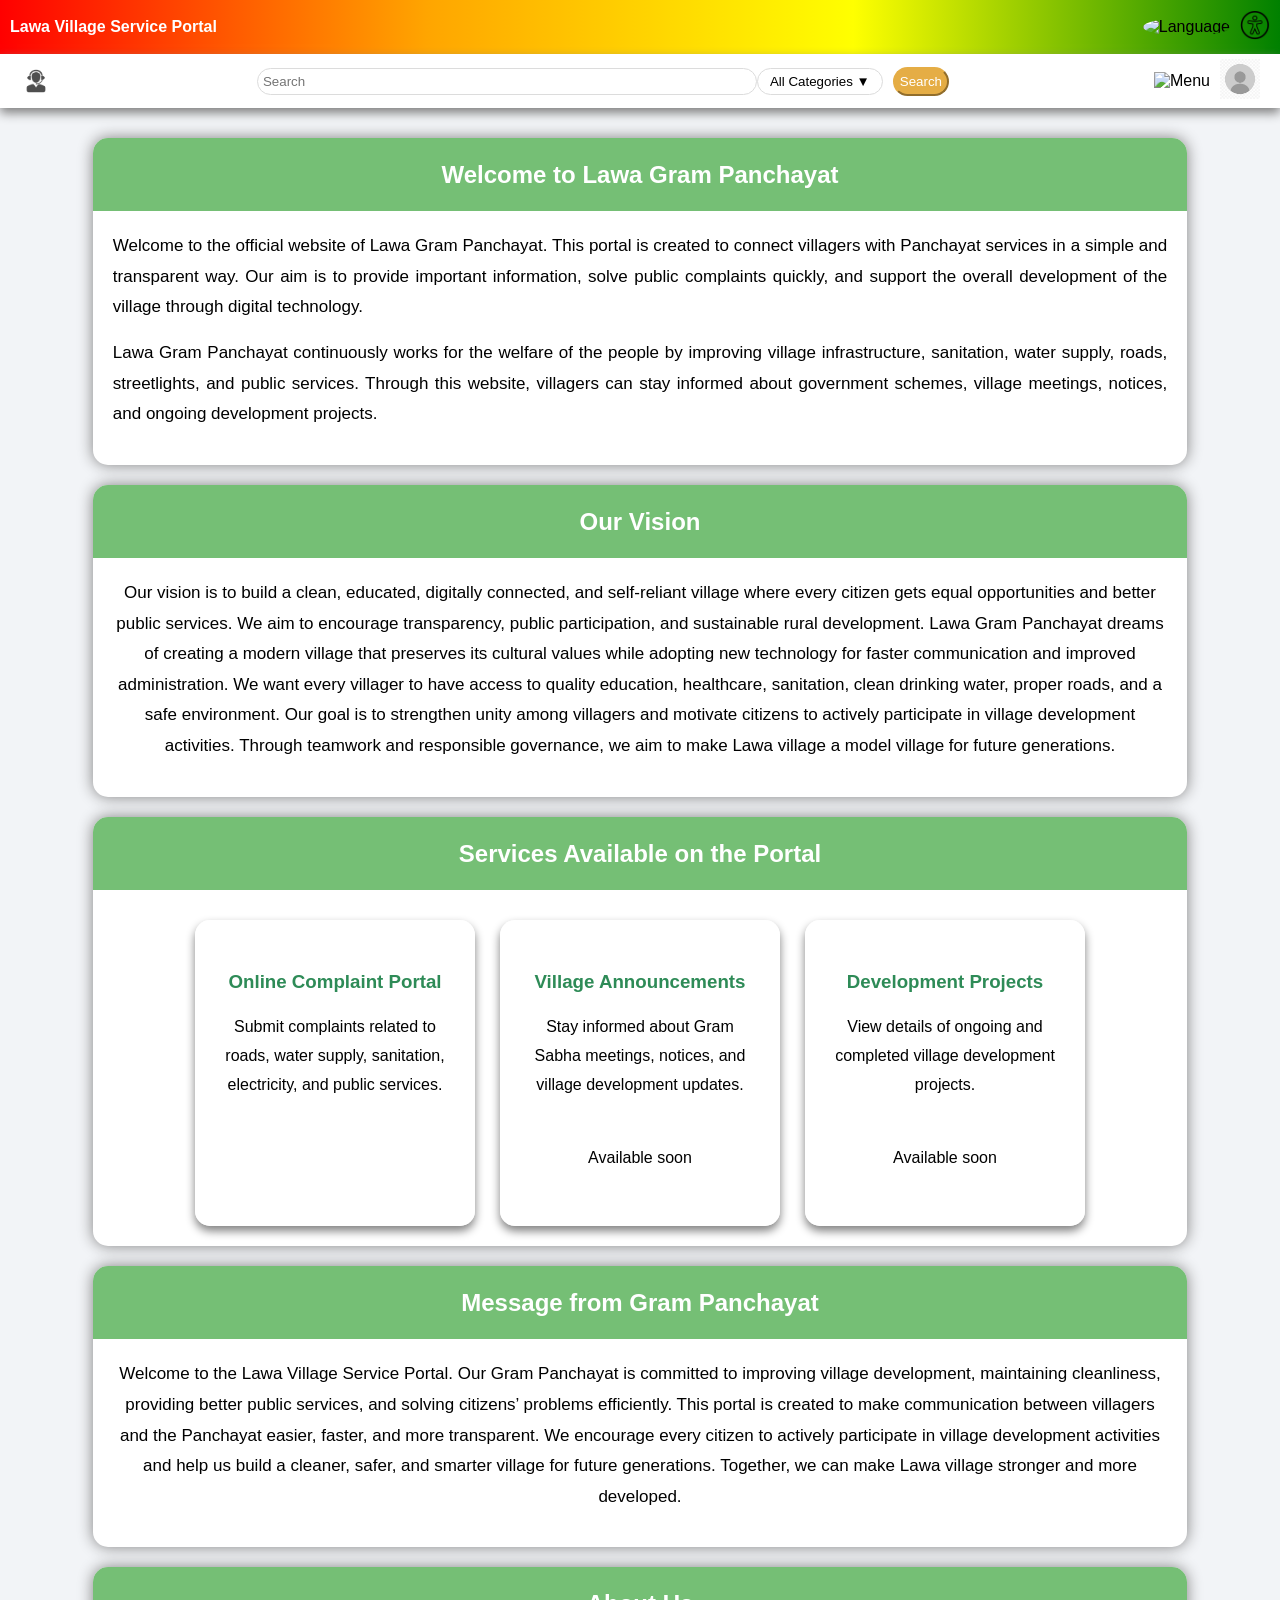
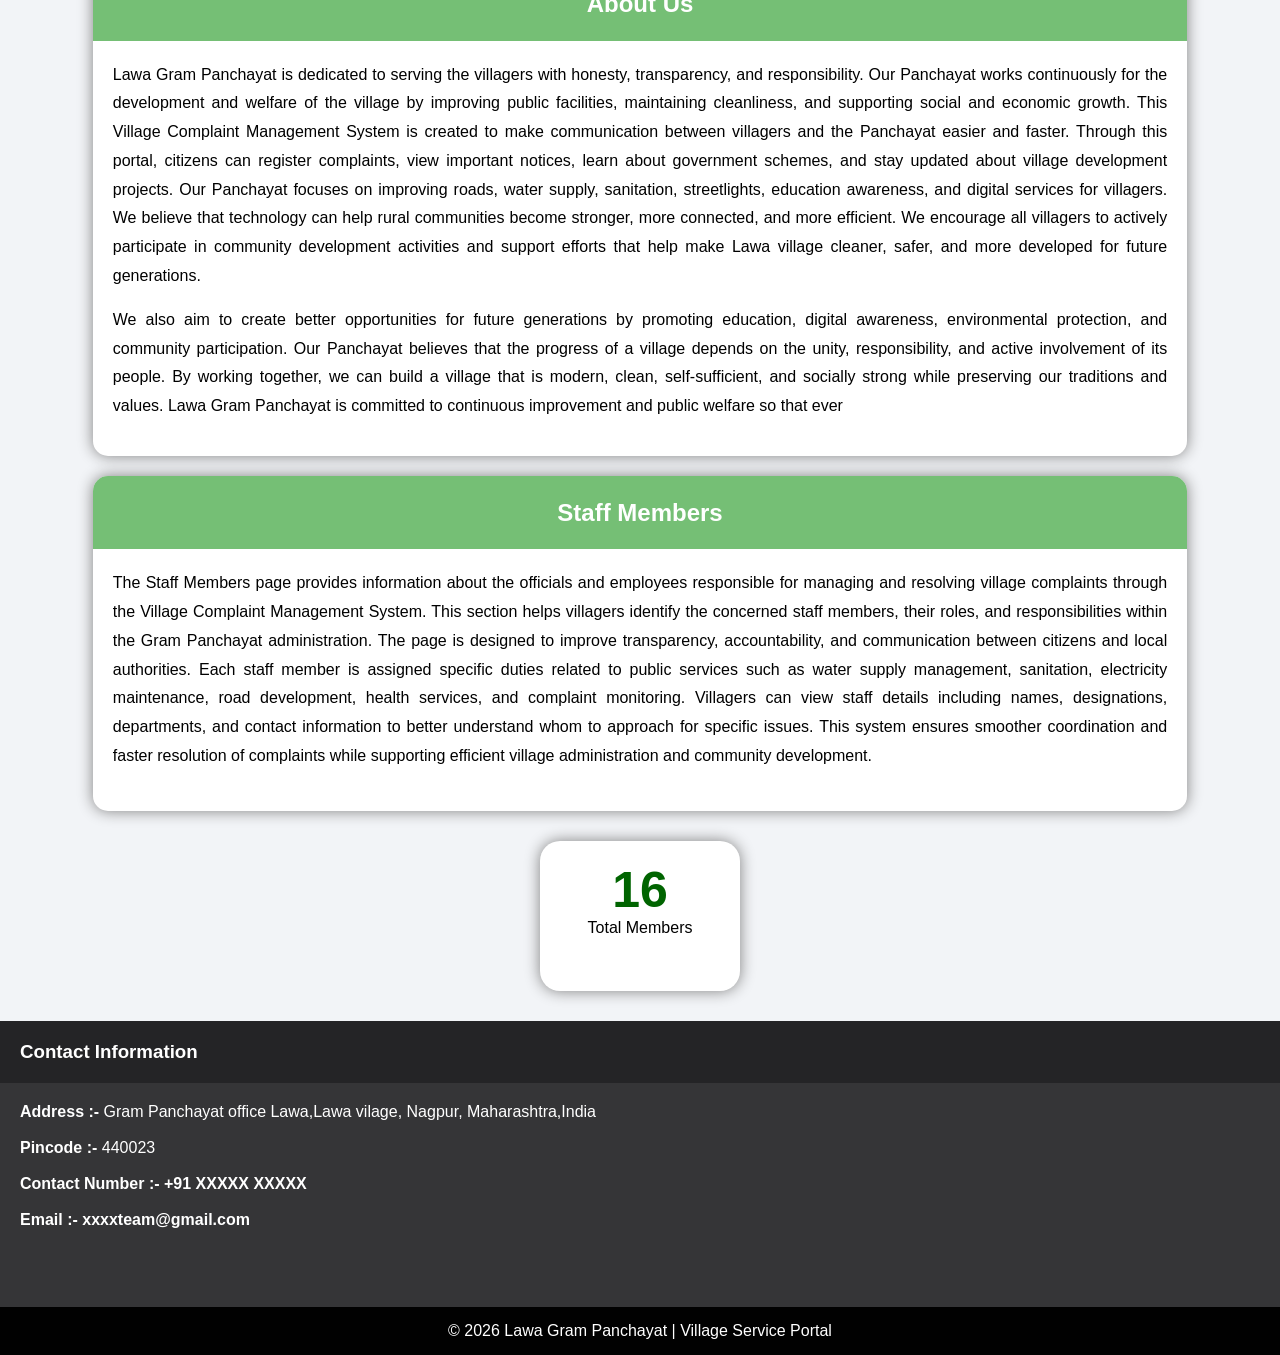
==== index.html @ 6d42cd40 "Add files via upload" ====
<!DOCTYPE html>
<html lang="en">
<head>
    <meta charset="UTF-8">
    <meta name="viewport" content="width=device-width, initial-scale=1.0">
    <title>Homepage</title>
   <link rel="stylesheet" href="style.css">
</head>

<body>
<!-- Header -->
<div class="headline">
    <h4>Lawa Village Service Portal</h4>

    <div class="tools-container">

       <!-- Google Translator -->
     <div id="google_translate_element" style="display:none;"></div>

    <div class="language-menu">

    <img src="translate-icon.png"
         class="language-icon"
         width="32"
         height="32"
         alt="Language"
         draggable="false"
         onclick="toggleLanguage()">

    <div id="languageContent" class="dropdown-language">

        <a href="#" onclick="translateLanguage('en')">English</a>
        <a href="#" onclick="translateLanguage('hi')">Hindi</a>
        <a href="#" onclick="translateLanguage('mr')">Marathi</a>

    </div>

</div>

       <div class="accessibility-menu">

        <img src="accessibility-icon.png"
         height ="30px" 
         width ="30px" 
         alt="Accessibility" 
         class ="accessibility-icon"
         draggable="false"
         onclick="toggleAccessibility()">

    <div id="accessibilityPanel" class="accessibility-panel">
        <h3>Accessibility Tools</h3>

        <div class="tool-grid">
            <button
            onclick="toggleContrast()">High Contrast</button>
            <button 
            onclick="toggleDarkMode()">Dark Mode</button>

            <button
            onclick="increaseText()">Increase Text</button>
            <button
            onclick="decreaseText()">Decrease Text</button>
            <button
            onclick="toggleSpacing()">Text Spacing</button>
            <button
            onclick="resetAccessibility()">Reset</button>
        </div>
    </div>

</div>

    </div>
</div>
    <!-- Navigation -->
    <ul class='Mylinks'>
    <li><a href="index.html"><img src="support-icon.jpg" 
         class ="symbol"
         width ="30px"
         height ="30px"
         draggable ="false">
        </a></li>

    <li class ="search-item">
    <input type ="text" id ="searchBox" placeholder ="Search" class ="search-text"
    onkeydown="if(event.key==='Enter') searchPage()">

    <div id="popupMessage" class="popup-message"></div>

    <div class="category-dropdown">

    <button class="category-btn">All Categories ▼</button>

    <div class="category-content">
        <a href="complaint.html">Complaint Portal</a>
        <a href="Project.html">Projects</a>
        <a href="Announcement.html">Anouncement</a>
    </div>
</div>

    <button class ="search-btn"
    onclick="searchPage()">Search</button></li>
    
    <li class ="menu">
    <img src="menu-icon.jpg" 
    width="40px" 
    height ="40px"
    alt="Menu" 
    class="menu-icon"
    draggable="false"
    onclick="toggleMenu()">
    <div id="menuContent" class="dropdown-menu">
        
        <a href="#about_us">About Us</a>
        <a href="#Staff_mem">Staff Members</a>
        <a href="dashboard.html">Dashboard</a>
        
  </li>

   <li class ="user_id">
    <img src="user-icon.jpg"
     width="50px" 
     height ="50px" 
     alt="Menu" 
     class="user-icon" 
     draggable="false"
     onclick="toggleUser()">
    <div id="userContent" class="dropdown-user">
        
       <a href="index.html">Home</a>
       <a href="admin_login.html">Admin login</a>

  </li>

</ul>

</div>


<!-- Home Content -->

<!-- Home Content -->
<section class='home-content'>
<div class ="fbox">
    <h1>Welcome to Lawa Gram Panchayat</h1>

    <p>
        Welcome to the official website of Lawa Gram Panchayat.
        This portal is created to connect villagers with Panchayat services in a simple and transparent way.
        Our aim is to provide important information, solve public complaints quickly,
        and support the overall development of the village through digital technology.
    </p>

    <p>
        Lawa Gram Panchayat continuously works for the welfare of the people by improving village infrastructure,
        sanitation, water supply, roads, streetlights, and public services.
        Through this website, villagers can stay informed about government schemes,
        village meetings, notices, and ongoing development projects.
    </p>
</div>
<div class ='sbox'>
    <h2>Our Vision</h2>

<p>
    Our vision is to build a clean, educated, digitally connected,
    and self-reliant village where every citizen gets equal opportunities and better public services.
    We aim to encourage transparency, public participation, and sustainable rural development.

    Lawa Gram Panchayat dreams of creating a modern village that preserves its cultural values
    while adopting new technology for faster communication and improved administration.
    We want every villager to have access to quality education, healthcare, sanitation,
    clean drinking water, proper roads, and a safe environment.

    Our goal is to strengthen unity among villagers and motivate citizens to actively participate
    in village development activities. Through teamwork and responsible governance,
    we aim to make Lawa village a model village for future generations.
</p>
</div>

    <!-- Services Section -->
     <div id = "services" class="service-sec">
    <h2>Services Available on the Portal</h2>

    <div class="services-container">

        <a href="complaint.html" class ="service-link">
            <div class="service-box">
            <h3>Online Complaint Portal</h3>

            <p>
                Submit complaints related to roads, water supply,
                sanitation, electricity, and public services.
            </p><br><br><br>
        </div></a>

        <div class="service-box">
            <h3>Village Announcements</h3>

            <p>
                Stay informed about Gram Sabha meetings,
                notices, and village development updates.<br><br>
            </p>
            <footer>Available soon</footer>
        </div>

        <div class="service-box">
            <h3>Development Projects</h3>

            <p>
                View details of ongoing and completed
                village development projects.
            </p><br>
            <footer>Available soon</footer>
        </div>

    </div>
</div>


<div class = 'tbox' >
    <h2>Message from Gram Panchayat</h2>

    <p>Welcome to the Lawa Village Service Portal. 
Our Gram Panchayat is committed to improving village development,
maintaining cleanliness, providing better public services,
and solving citizens’ problems efficiently.

This portal is created to make communication between villagers
and the Panchayat easier, faster, and more transparent.
We encourage every citizen to actively participate in village
development activities and help us build a cleaner,
safer, and smarter village for future generations.

Together, we can make Lawa village stronger and more developed.
    </p></div>

<div class ='Info-content' id="about_us">
 <h2>About Us</h2>
  <p>
    Lawa Gram Panchayat is dedicated to serving the villagers with honesty,
    transparency, and responsibility. Our Panchayat works continuously for the
    development and welfare of the village by improving public facilities,
    maintaining cleanliness, and supporting social and economic growth.

    This Village Complaint Management System is created to make communication
    between villagers and the Panchayat easier and faster. Through this portal,
    citizens can register complaints, view important notices, learn about government
    schemes, and stay updated about village development projects.

    Our Panchayat focuses on improving roads, water supply, sanitation,
    streetlights, education awareness, and digital services for villagers.
    We believe that technology can help rural communities become stronger,
    more connected, and more efficient.

    We encourage all villagers to actively participate in community development
    activities and support efforts that help make Lawa village cleaner,
    safer, and more developed for future generations.
</p>
<p>
    We also aim to create better opportunities for future generations by promoting
    education, digital awareness, environmental protection, and community participation.
    Our Panchayat believes that the progress of a village depends on the unity,
    responsibility, and active involvement of its people.

    By working together, we can build a village that is modern, clean,
    self-sufficient, and socially strong while preserving our traditions and values.
    Lawa Gram Panchayat is committed to continuous improvement and public welfare
    so that ever
</p></div>

<div id ="Staff_mem"class = "staff_member">
        <h1>Staff Members</h1>
        <p>The Staff Members page provides information about the officials and employees responsible for managing and resolving village complaints through the Village Complaint Management System. This section helps villagers identify the concerned staff members, their roles, and responsibilities within the Gram Panchayat administration. The page is designed to improve transparency, accountability, and communication between citizens and local authorities.

Each staff member is assigned specific duties related to public services such as water supply management, sanitation, electricity maintenance, road development, health services, and complaint monitoring. Villagers can view staff details including names, designations, departments, and contact information to better understand whom to approach for specific issues. This system ensures smoother coordination and faster resolution of complaints while supporting efficient village administration and community development.</p>
    </div>

</section>
<div class = mb3>
<div class="counter-box">
    <h1 id="member">0</h1>
    <p>Total Members</p>
</div>
</div>

<div class ='contact_info'>

<div id ="ContactUS" class ="contact_head"><h3>Contact Information</h3></div>

<p >
    <b>Address :-</b> Gram Panchayat office Lawa,Lawa vilage, Nagpur, Maharashtra,India
    <br><br>
    <b>Pincode :-</b> 440023<br><br>
    
     <b>Contact Number :- +91 XXXXX XXXXX</b><br><br>

    <b>Email :- xxxxteam@gmail.com</b><br><br>
</p>

<footer class = "foot">
    © 2026 Lawa Gram Panchayat | Village Service Portal
</footer>

<script src="script.js"></script>

<script>
function toggleLanguage(){

    document.getElementById("languageContent")
            .classList.toggle("show-language");
}

document.addEventListener("click",function(e){

    let language=document.querySelector(".language-menu");

    if(language && !language.contains(e.target)){

        document.getElementById("languageContent")
                .classList.remove("show-language");
    }

});

function translateLanguage(lang) {

    let combo = document.querySelector(".goog-te-combo");

    if (!combo) {
        alert("Google Translator is not loaded yet.");
        return;
    }

    combo.value = lang;
    combo.dispatchEvent(new Event("change"));
}
</script>

<script>
function googleTranslateElementInit() {
    new google.translate.TranslateElement(
        {
            pageLanguage: 'en',
            includedLanguages: 'en,hi,mr'
        },
        'google_translate_element'
    );
}
</script>

<script src="https://translate.google.com/translate_a/element.js?cb=googleTranslateElementInit"></script>

</body>
</html>
---- style.css ----
*{
    margin:0;
    padding:0;
    box-sizing:border-box;
}

/* Background Image for Whole Page */
body{
    font-family: Arial, sans-serif;
    position: relative;
    min-height:100vh;
    background:#f2f4f7 ;
    margin:0;
}

/* Main Heading */
 .headline{
    display:flex;
    justify-content:space-between;
    align-items:center;
    background:linear-gradient(
        to right,
        red,
        orange,
        yellow,
        green
    );
    padding:10px;
}
.headline h4{
    color:white;
    margin:0;
}

/* Navigation Bar */
.Mylinks{
    list-style:none;
    margin:0;
    padding:0 15px;
    background:#fff;
    display:flex;
    align-items:center;
    box-shadow:0px 5px 10px gray;
}

.Mylinks li a{
    display:flex;
    align-items:center;
    color:grey;
    padding:10px 6px;
    text-decoration:none;
    font-weight:lighter;
}

.search-item{
    flex:1;
    display:flex;
    justify-content: center;
    align-items:center;
    padding:0;
}

.search-text{
    padding:5px;
    width:500px;
    border: 1px solid #dcdcdc;
    border-radius:15px;
}

.center-category{
    margin-left: auto;
}

.category-dropdown{
    position:relative;
    display:inline-block;
}

.category-btn{
    padding:5px 12px;
    border:1px solid #dcdcdc;
    border-radius:15px;
    background:white;
    cursor:pointer;
}

.category-content{
    display:none;
    position:absolute;
    background:white;
    min-width:180px;
    box-shadow:0 0 10px gray;
    border-radius:10px;
    z-index:1000;
}

.category-content a{
    display:inline-block;
    padding:10px;
    text-decoration:none;
    color:black;
}

.category-content a:hover{
    background:#f0f0f0;
}

.category-dropdown:hover .category-content{
    display:block;
}

.search-btn {
    margin-left:10px;
    position:relative;
    z-index:2;
    background-color:#e5ad45;
    color:white;
    border-radius:15px;
    padding:5px; 
    border-color:#e5ad45 ;
    gap:1.5px;  
}

.search-btn:hover{
    background-color: #e1bc60;
}

.menu{
    margin-left:auto;
    position: relative;
    cursor:pointer;
}

.menu-icon{
    padding:5px;
}

.dropdown-menu{
    display:none;
    position:absolute;
    top:40px;
    right:0;
    background:white;
    min-width:180px;
    box-shadow:0 0 10px gray;
    border-radius:10px;
    z-index:1000;
}

.dropdown-menu a{
    display:block;
    padding:12px;
    text-decoration:none;
    color:black;
}

.dropdown-menu a:hover{
    background:#a29c9c;
}

.show{
    display:block;
}


.complaint:hover{
    background-color:rgb(215, 215, 215);
    border-radius: 15px;
}
/* Home Content */
.home-content{
    width:90%;
    margin:30px auto;
    line-height:1.8;
}

.home-content h1{
    color:#2e8b57;
    margin-bottom:20px;
    text-align:center;
}

.home-content h2{
    color:#006400;
    margin-top:30px;
    margin-bottom:15px;
    text-align:center;
}

.home-content h3{
    color:#006400;
    margin-top:20px;
    text-align:center;
}

.home-content p{
    margin-bottom:15px;
    font-size:17px;
    text-align:justify;
}

.mission-box{
    width:70%;
    margin:20px auto;
    background-color:rgba(255,255,255,0.85);
    padding:25px;
    border-radius:15px;
    box-shadow:0 0 10px gray;
}

.fbox,
.sbox,
.tbox,
.service-sec ,
.Info-content,
.staff_member,
.admin-service-sec,
.admin-Info-content{
    width: 95%;
    max-width: 1400px;
    margin: 20px auto;
    padding: 20px;
    background: white;
    border-radius: 15px;
    box-shadow: 0 0 15px grey;
    justify-content: center;
}

.fbox h1,
.sbox h2,
.tbox h2,
.Info-content h2,
.staff_member h1,
.service-sec h2,
.admin-service-sec h2,
.admin-Info-content h2
{
    margin: -20px -20px 20px -20px;
    padding: 15px;
    background: #75bf75;
    color: white;
    text-align: center;
    border-radius: 15px 15px 0 0;
}

.sbox p{
    justify-content:center;
    text-align: center;

}

.tbox p{
    justify-content:center;
    text-align: center;

}

/* Service Boxes */
.services-container{
    display:flex;
    justify-content:center;
    flex-wrap:wrap;
    gap:25px;
    margin-top:30px;
}

/* Individual Box */
.service-box{
    width:280px;
    background:rgba(255,255,255,0.85);
    border-radius:15px;
    padding:25px;
    transition:0.3s;
    text-align:center;
    box-shadow: 0px 5px 10px gray;
    cursor: pointer;
}
.service-link{
    text-decoration: none;
    color: black;
    cursor: pointer;
}

.service-link .service-box:hover{
    transform: scale(1.03);
    background-color: #dff5e1;
}

.service-box h3{
    margin-bottom:15px;
    color:#2e8b57;
}

.service-box p{
    text-align:center;
    font-size:16px;
}

.Info-content p{
    line-height:1.8;
    margin-top:15px;
    text-align:justify;
    font-size:inherit;
}

.staff_member p{
    font-size:inherit;
    line-height:1.8;
    text-align:justify;
    margin-top:15px;
    margin:20px auto;
}


.contact_info{
    background-color:#353537;
}
.contact_head {
    background-color:#242426;
    color:white;
    padding:20px;
    margin:0px;
}
.contact_info p{
    color:white;
    padding:20px;


}
/* Footer */
.foot{
    background:#010101;
    color:white;
    text-align:center;
    padding:15px;
    margin-top:40px;
}
.counter-box{
    text-align:center;
    padding:20px;
}

.counter-box h1{
    font-size:50px;
    color:#006400;
    }

.mb3{
    width:200px;
    height:150px;
    margin:30px auto;
    padding:0px;
    box-shadow:0 0 15px grey;
    border-radius:20px;
    background-color:white;
    text-align:center;
}

.not_here{
    text-align:center;
    color: #c1c1c1;
    font-size: 20px;
padding:40px;
}

.language-menu{
    display:flex;
    align-items:center;
    gap:5px;
    white-space:nowrap;
}

#google_translate_element {
    display:inline-block;
}
.language-menu:hover{
    background-color: #75bf75;
    border-radius: 15px;
    border-color: white;
}

.popup-message{
    display:none;
    position:absolute;
    margin-top:8px;
    background:#fff;
    color:black;
    padding:8px 12px;
    border:1px solid #ccc;
    border-radius:6px;
    margin-top:20px;
    box-shadow:0 2px 5px rgba(0,0,0,0.2);
}

.popup-message::before{
    content:"";
    position:absolute;
    top:-8px;
    left:20px;
    border-left:8px solid transparent;
    border-right:8px solid transparent;
    border-bottom:8px solid #ccc;
}

.popup-message::after{
    content:"";
    position:absolute;
    top:-7px;
    left:20px;
    border-left:8px solid transparent;
    border-right:8px solid transparent;
    border-bottom:8px solid white;
}

.accessibility-menu{
    position:relative;
}

.accessibility-panel{
    display:none;
    position:absolute;
    top:45px;
    right:0;
    width:250px;
    background:white;
    border-radius:10px;
    padding:15px;
    box-shadow:0 0 10px gray;
    z-index:9999;
}

.accessibility-panel button{
    display:block;
    width:100%;
    margin:5px 0;
}

.show-panel{
    display:block;
}

.accessibility-panel h3{
    margin-bottom:15px;
}

.tool-grid{
    display:grid;
    grid-template-columns:repeat(2,1fr);
    gap:10px;
}

.tool-grid button{
    padding:15px;
    border:none;
    border-radius:10px;
    background:#f3f3f3;
    cursor:pointer;
}

.tool-grid button:hover{
    background:#e5e5e5;
}

.tools-container {
    display:flex;
    align-items:center;
    gap:10px;

}

/* Dark Mode Styles */

body.dark-mode .mb3 {
    background: #1e1e1e !important;
    color: white !important;
    box-shadow: 0 0 15px #333 !important;
}



body.dark-mode{
    background:#121212 !important;
    color:white !important;
}

body.dark-mode .status-dropdown{
    background:#2d2d2d;
    color:#000000;
    border:1px solid #666;
}

body.dark-mode .status-dropdown option{
    background:#454444;
    color:#000000;
}

body.dark-mode .staff_member,
body.dark-mode .service-sec ,
body.dark-mode .sbox ,
body.dark-mode .tbox ,
body.dark-mode .fbox ,
body.dark-mode .Info-content,
body.dark-mode .mission-box,
body.dark-mode .service-box
{
    background:#1e1e1e !important;
    color:white !important;
}

.text-spacing{
    letter-spacing:2px;
    line-height:2;
}

.accessibility-panel,
.accessibilty-panel *{
    font-size:16px !important;
}

body.dark-mode .accessibility-panel{
    background:white !important;
    color:black !important;
}

body.dark-mode .accessibility-panel h3,
body.dark-mode .accessibility-panel button{
    color:black !important;
}

body.dark-mode .home-content,
body.dark-mode .fbox,
body.dark-mode .sbox,
body.dark-mode .tbox,
body.dark-mode .Info-content,
body.dark-mode .staff_member,
body.dark-mode .counter-box h1,
body.dark-mode .counter-box p  {
    color:white;
}

body.dark-mode .stat-box{
    background:#fff3cd !important;
    color:black !important;
}

body.dark-mode .pending-box{
    background:#fff3cd !important;
    color:black !important;
}

body.dark-mode .resolved-box{
    background:#d4edda !important;
    color:black !important;
}

body.dark-mode .rejected-box{
    background:#f8d7da !important;
     color:black !important;
}

body.dark-mode .progress-box{
    background:#cbddf1 !important;
     color:black !important;
}

/* DARK MODE - Dashboard & Admin Tables */

body.dark-mode table {
    background: #1e1e1e !important;
    color: white !important;
}

body.dark-mode table th {
    background: #00695c !important;
    color: white !important;
}

body.dark-mode table td {
    color: white !important;
    border-color: #444 !important;
}

body.dark-mode table tr:nth-child(even) {
    background: #252525 !important;
}

body.dark-mode table tr:nth-child(odd) {
    background: #1e1e1e !important;
}

body.dark-mode table tr:hover {
    background: #333 !important;
}

body.dark-mode td,
body.dark-mode td * {
    color: white !important;
}

body.dark-mode .resolved-row {
    background: #1f4d2f !important;
}

body.dark-mode .rejected-row {
    background: #5a1f1f !important;
}

/* Admin Home */

body.dark-mode .admin-service-sec,
body.dark-mode .admin-Info-content,
body.dark-mode .admin-service-box{
    background:#000000 !important;
    color:white !important;
}

body.dark-mode .admin-card{
    background:#1e1e1e;
    color:white;
}

body.dark-mode .admin-card h2{
    color:#7fffa2;
}

body.dark-mode .admin-card:hover{
    background:#2b2b2b;
}

body.dark-mode .pending {
    color: #ff9800 !important;
    font-weight: bold !important;
}

body.dark-mode .in-progress {
    color: #2196f3 !important;
    font-weight: bold !important;
}

body.dark-mode .resolved {
    color: #4caf50 !important;
    font-weight: bold !important;
}

body.dark-mode .rejected {
    color: #f44336!important;
    font-weight: bold !important;
}


/* Table Container */
table {
    width: 95%;
    margin: 20px auto;
    border-collapse: collapse;
    background: white;
    box-shadow: 0 4px 10px rgba(0,0,0,0.15);
    border-radius: 10px;
    overflow: hidden;
}

/* Header */
table th {
    background: #00695c;
    color: white;
    padding: 14px;
    text-align: center;
    font-size: 15px;
}

/* Rows */
table td {
    padding: 12px;
    text-align: center;
    border-bottom: 1px solid #ddd;
}

/* Alternate Row Colors */
table tr:nth-child(even) {
    background-color: #f7f7f7;
}

table tr:hover {
    background-color: #e8f5e9;
    transition: 0.3s;
}

/* Complaint ID */
table td:first-child {
    font-weight: bold;
    color: #00695c;
}


/* Admin Update Button */
.update-btn {
    background: #00695c;
    color: white;
    border: none;
    padding: 8px 14px;
    border-radius: 5px;
    cursor: pointer;
}

.update-btn:hover {
    background: #004d40;
}

/* Status Dropdown */
.status-select {
    padding: 6px;
    border-radius: 5px;
    border: 1px solid #ccc;
}

.update-btn:disabled{
    background:#cccccc;
    cursor:not-allowed;
    opacity:0.6;
}

.delete-btn{
    background:#d32f2f;
    color:white;
    border:none;
    padding:8px 14px;
    border-radius:5px;
    cursor:pointer;
    margin-top:5px;
}

.delete-btn:hover{
    background:#b71c1c;
}

/* Light green for resolved complaints */
.resolved-row {
    background-color: #d4edda !important;
}

/* Light red for rejected complaints */
.rejected-row {
    background-color: #f8d7da !important;
}

.resolved-row,
.rejected-row {
    opacity: 0.8;
}

.status{
    padding:5px 10px;
    border-radius:20px;
    font-weight:bold;
}

/* Pending */
.status.pending{
    background:#fff3cd;
    color:#856404;
}

/* In Progress */
.status.in_progress{
    background:#cce5ff;
    color:#004085;
}

/* Resolved */
.status.resolved{
    background:#28a745;
    color:white;
}

/* Rejected */
.status.rejected{
    background:#dc3545;
    color:white;
}

.stats-container{
    display:flex;
    justify-content:center;
    gap:20px;
    flex-wrap:wrap;
    margin:20px;
}

.stat-box{
    width:180px;
    padding:20px;
    text-align:center;
    border-radius:12px;
    background:white;
    box-shadow:0 0 10px gray;
}

.stat-box h2{
    margin-top:10px;
    font-size:32px;
}

.pending-box{
    background:#fff3cd;
}

.resolved-box{
    background:#d4edda;
}

.rejected-box{
    background:#f8d7da;
}

.progress-box{
    background:#cbddf1;
}


.admin-container{
    display:flex;
    justify-content:center;
    gap:30px;
    flex-wrap:wrap;
    margin:40px auto;
}

.admin-card{
    width:320px;
    min-height:220px;
    background:white;
    border-radius:15px;
    padding:25px;
    text-decoration:none;
    color:black;
    box-shadow:0 0 15px rgba(0,0,0,0.15);
    transition:0.3s;
}

.admin-card:hover{
    transform:translateY(-5px);
    box-shadow:0 0 20px rgba(0,0,0,0.25);
    background:#eef9ee;
}

.admin-card h2{
    color:#00695c;
    margin-bottom:15px;
    text-align:center;
}

.admin-card p{
    line-height:1.8;
    text-align:justify;
    font-size:15px;
}

/* Service Boxes */
.admin-services-container{
    display:flex;
    justify-content:center;
    flex-wrap:wrap;
    gap:25px;
    margin-top:30px;
}

/* Individual Box */

.admin-Info-content p{
     line-height:1.8;
    margin-top:15px;
    text-align:justify;
    font-size:inherit;

}

.admin-service-box{
    width:280px;
    height:280px;   /* Add this */
    background:rgba(255,255,255,0.85);
    border-radius:15px;
    padding:25px;
    text-align:center;
    box-shadow:0 0 10px gray;
    transition:0.3s;
    cursor: pointer;
}

.admin-service-link{
    text-decoration: none;
    color: black;
    cursor: pointer;
}

.admin-service-link .admin-service-box:hover{
    transform: scale(1.03);
    background-color: #dff5e1;
}

.admin-service-box h3{
    margin-bottom:15px;
    color:#2e8b57;
}

.admin-service-box p{
    text-align:center;
    font-size:16px;
}

.pending {
    color: #ff9800;
    font-weight: bold;
}

.in-progress {
    color: #2196f3;
    font-weight: bold;
}

.resolved {
    color: #4caf50;
    font-weight: bold;
}

.rejected {
    color: #f44336;
    font-weight: bold;
}

.error{
    color:red;
    font-size:13px;
    display:block;
    text-align:left;
    margin-top:2px;
}

.user_id{
    position: relative;
    cursor:pointer;
    border-radius: 100%;
}

.user-icon{
    padding:5px;
}

.dropdown-user{
    display:none;
    position:absolute;
    top:40px;
    right:0;
    background:white;
    min-width:180px;
    box-shadow:0 0 10px gray;
    border-radius:10px;
    z-index:1000;
}

.dropdown-user a{
    display:block;
    padding:12px;
    text-decoration:none;
    color:black;
}

.dropdown-user a:hover{
    background:#a29c9c;
}

.show_user{
    display:block;
}

.delete-modal{
    display:none;
    position:fixed;
    top:0;
    left:0;
    width:100%;
    height:100%;
    background:rgba(0,0,0,0.5);
    z-index:9999;

    justify-content:center;
    align-items:center;
}

.delete-box{
    width:400px;
    border-radius:12px;
    overflow:hidden;
    box-shadow:0 0 20px rgba(0,0,0,0.3);
}

.delete-header{
    background:#2e8b57;
    color:white;
    padding:15px;
    font-size:20px;
    font-weight:bold;
    text-align:center;
}

.delete-body{
    background:#dff5e1;
    padding:25px;
    text-align:center;
    line-height:1.7;
    color:#222;
}

.delete-footer{
    background:#dff5e1;
    padding:15px;
    display:flex;
    justify-content:center;
    gap:15px;
}

.cancel-btn{
    background:#9e9e9e;
    color:white;
    border:none;
    padding:10px 20px;
    border-radius:6px;
    cursor:pointer;
}

.yes-btn{
    background:#d32f2f;
    color:white;
    border:none;
    padding:10px 20px;
    border-radius:6px;
    cursor:pointer;
}

.search_complaint input{
    width:300px;
    padding:8px;
    border: 1px solid;
    border-right: none;
    border-radius: 15px 0 0 15px;
}

.search_complaint button{
      padding:8px 15px;   
      background: grey;
      color:white;
    border-color:grey ;
    border-radius: 0 15px 15px 0;
}

.search_complaint button:hover {
   
    background-color:#737171;
      border-color: #737171;
}

.search_complaint{
     width:95%;
    margin:15px auto;
    text-align:right;
    display: flex;
    justify-content: flex-end;
    position:relative;
      
}

.search-popup{
    display:none;
    position:absolute;
    top:45px;
    right:80px;
    background:#fff3cd;
    color:#856404;
    border:1px solid #ffeeba;
    padding:8px 12px;
    border-radius:6px;
    box-shadow:0 2px 5px rgba(0,0,0,0.2);
    z-index:1000;
}

.search-message{
    display:none;
    position:absolute;
    top:100%;
    margin-top:5px;
    background:#ffffff;
    color:#2f3030;
    border:1px solid #ffffff;
    padding:8px 12px;
    border-radius:6px;
    font-size:14px;
    white-space:nowrap;
    z-index:1000;
}

.language-menu{
    position:relative;
    display:inline-block;
}

.language-icon{
    cursor:pointer;
    border-radius:50%;
    transition:.3s;
}

.language-icon:hover{
    transform:scale(1.08);
}

.dropdown-language{
    display:none;
    position:absolute;
    right:0;
    top:40px;
    background:white;
    min-width:140px;
    border-radius:8px;
    box-shadow:0 5px 15px rgba(0,0,0,.25);
    z-index:1000;
}

.dropdown-language a{
    display:block;
    padding:10px;
    color:black;
    text-decoration:none;
}

.dropdown-language a:hover{
    background:#e9f5e9;
}

.show-language{
    display:block;
}

/* Mobile Responsive */
@media (max-width: 768px) {

    table {
        width: 100%;
        font-size: 12px;
    }

    table th,
    table td {
        padding: 8px;
    }

    h1 {
        font-size: 24px;
    }
}
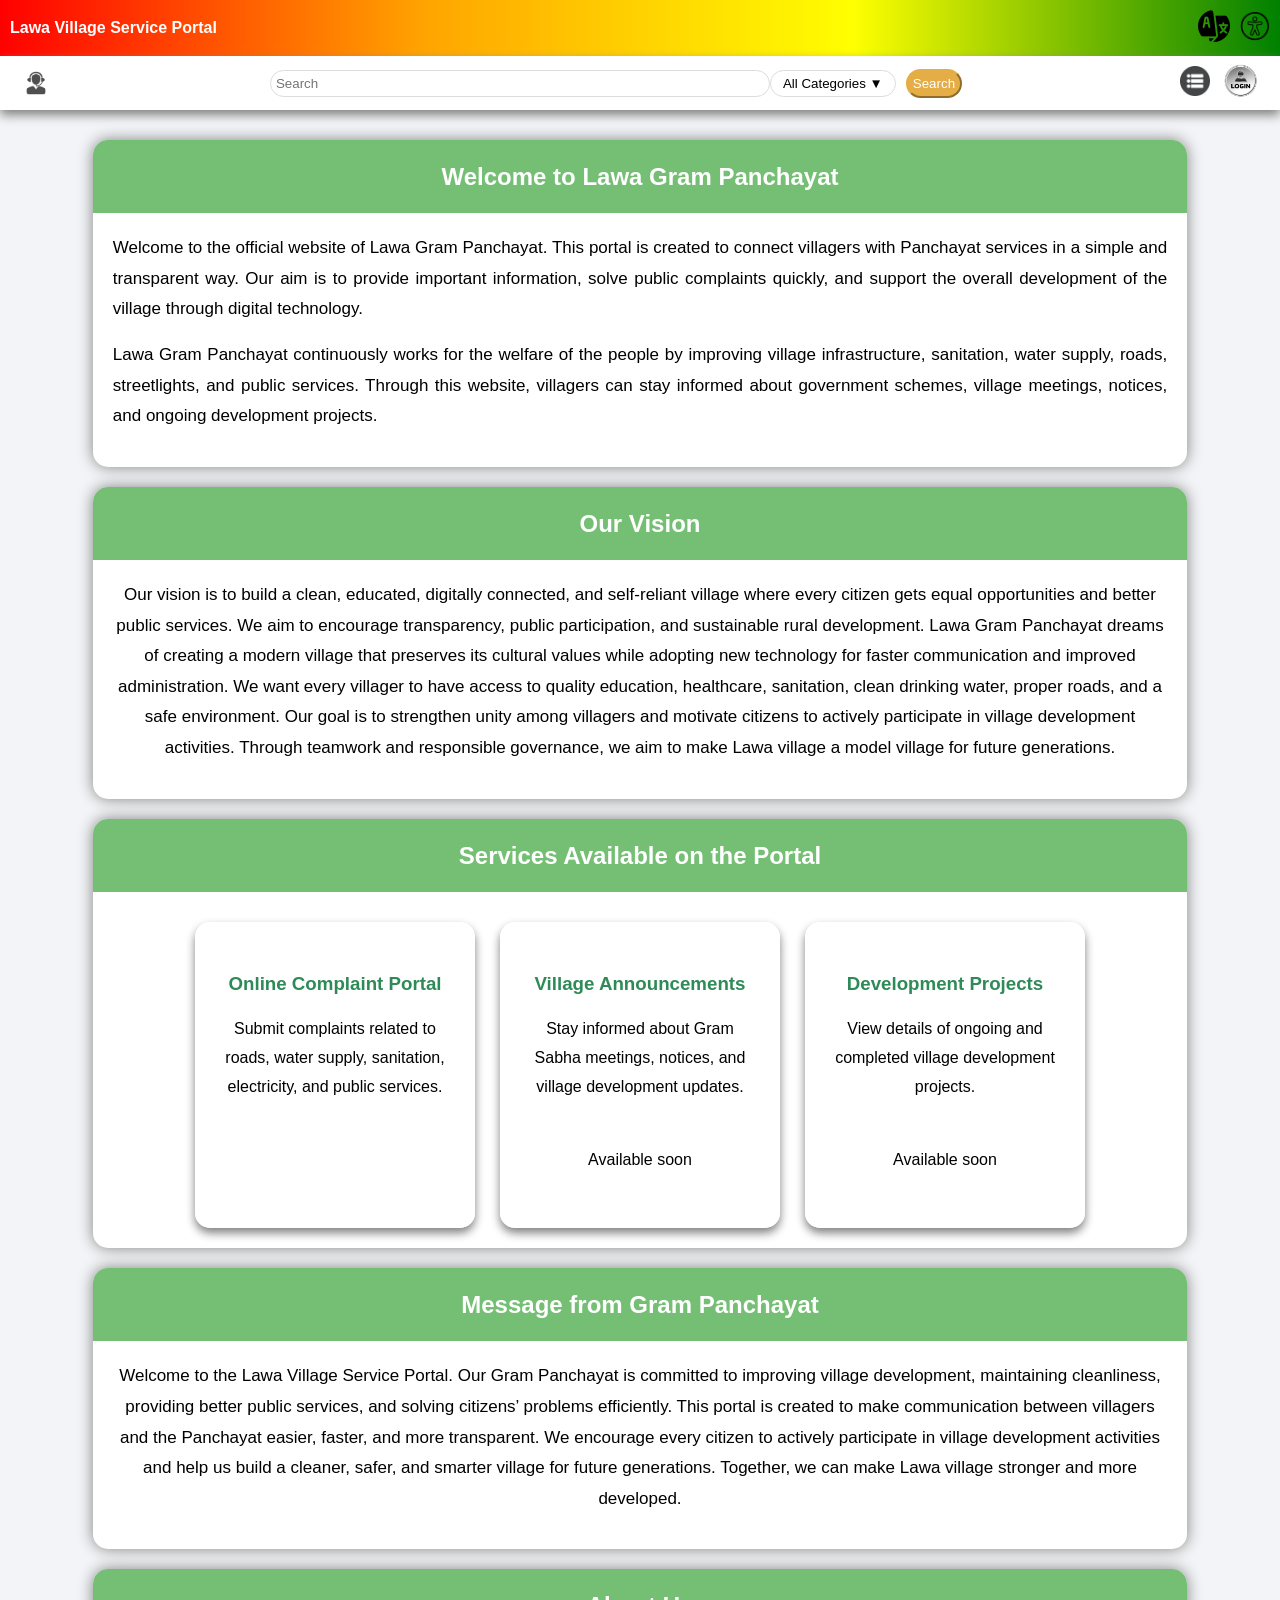
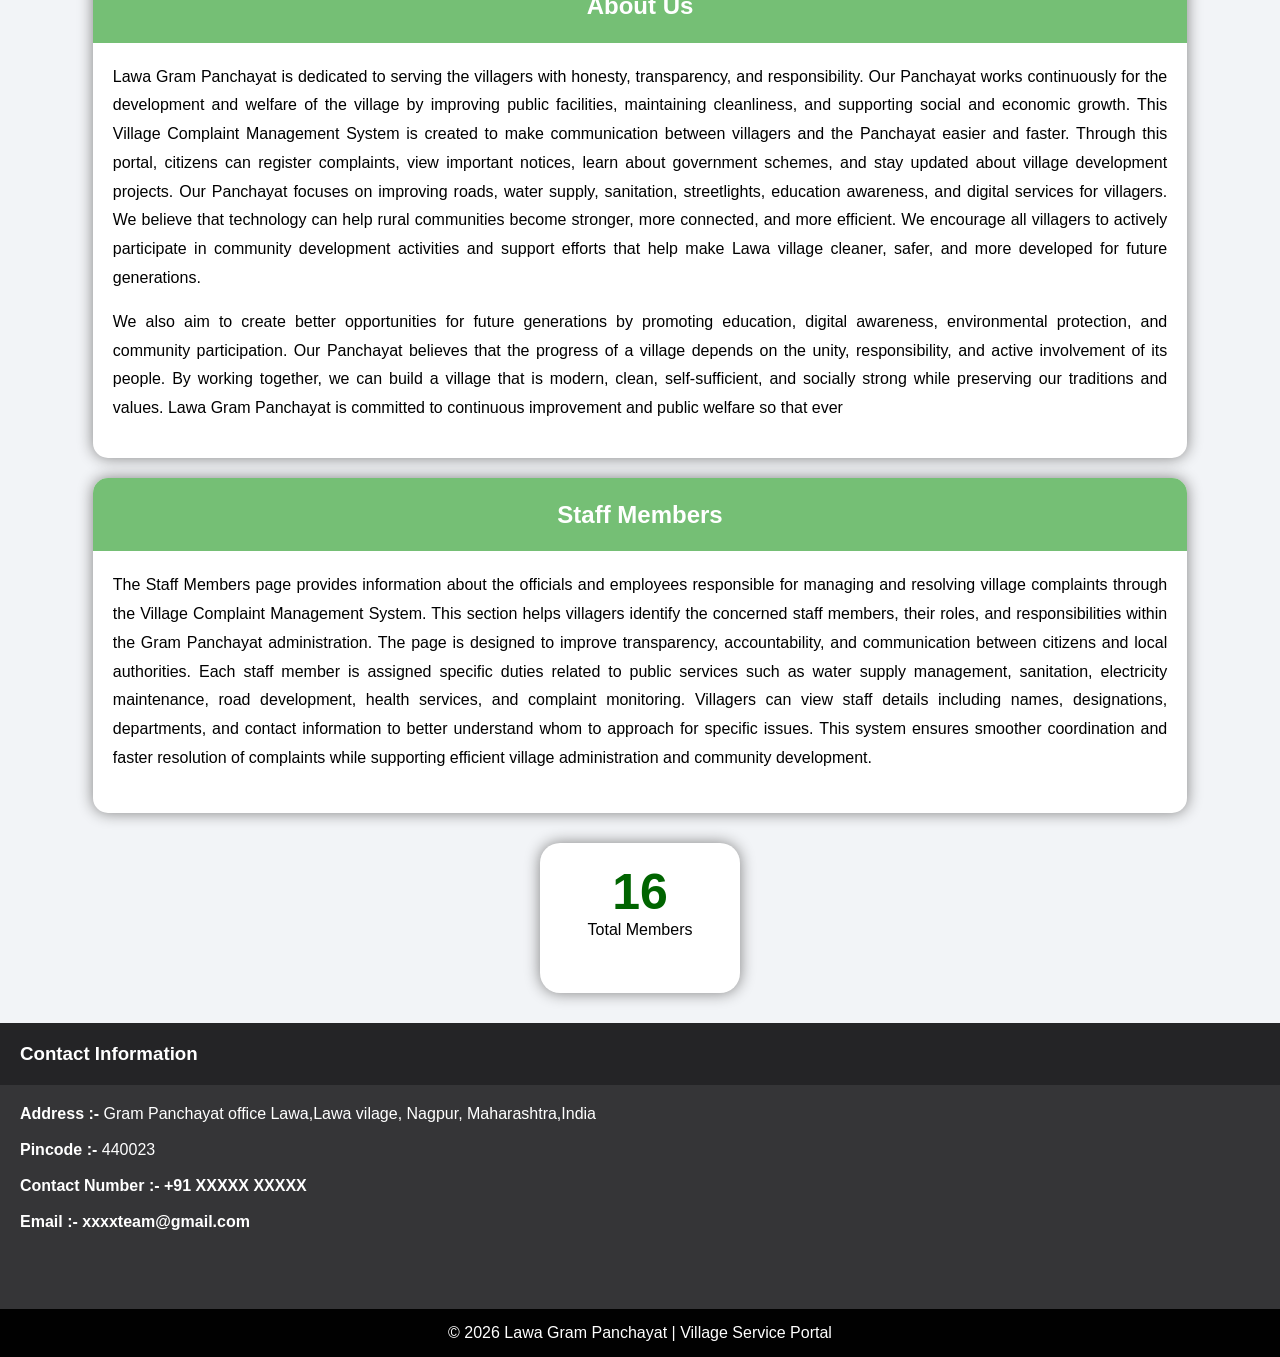
==== commit 6e95350c: "Fix HTML encoding issues in index.html" ====
--- a/index.html
+++ b/index.html
@@ -117,7 +117,7 @@
   </li>
 
    <li class ="user_id">
-    <img src="user-icon.jpg"
+    <img src="login-icon.jpg"
      width="50px" 
      height ="50px" 
      alt="Menu" 
@@ -126,7 +126,6 @@
      onclick="toggleUser()">
     <div id="userContent" class="dropdown-user">
         
-       <a href="index.html">Home</a>
        <a href="admin_login.html">Admin login</a>
 
   </li>
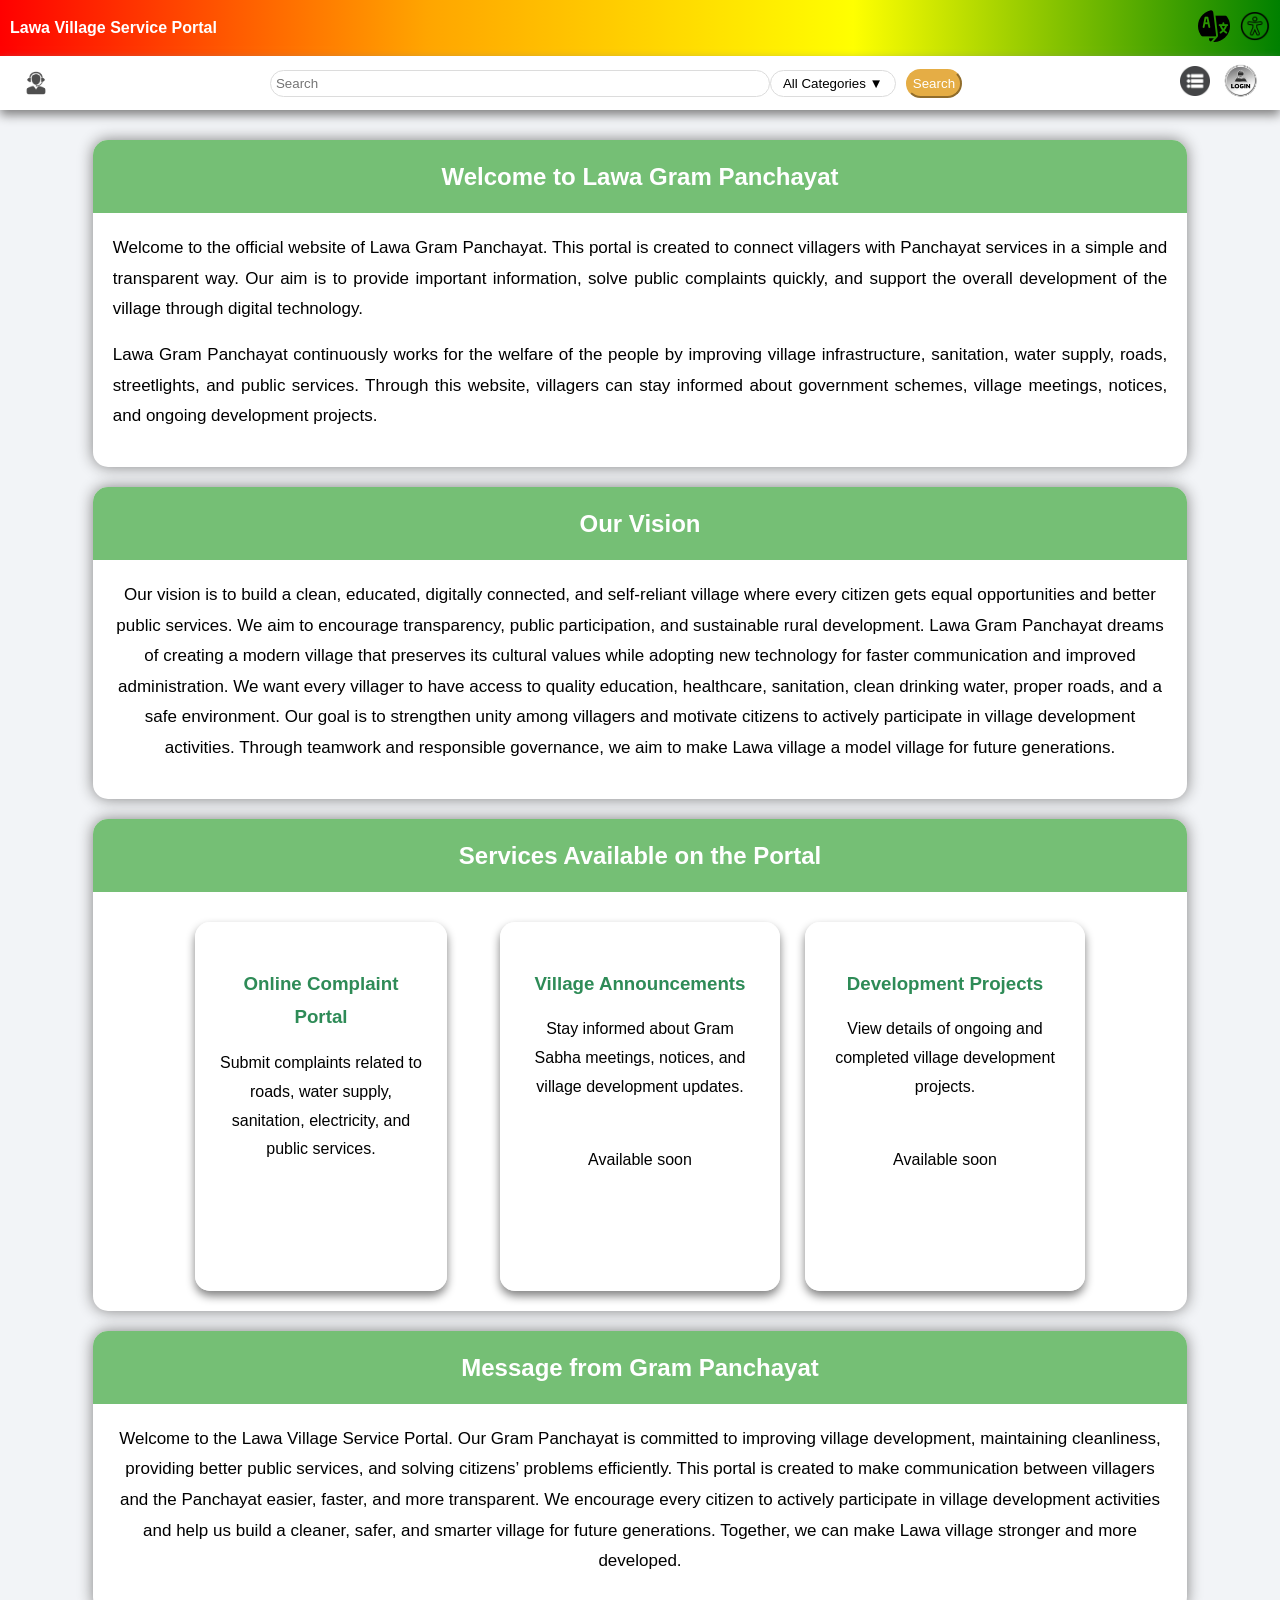
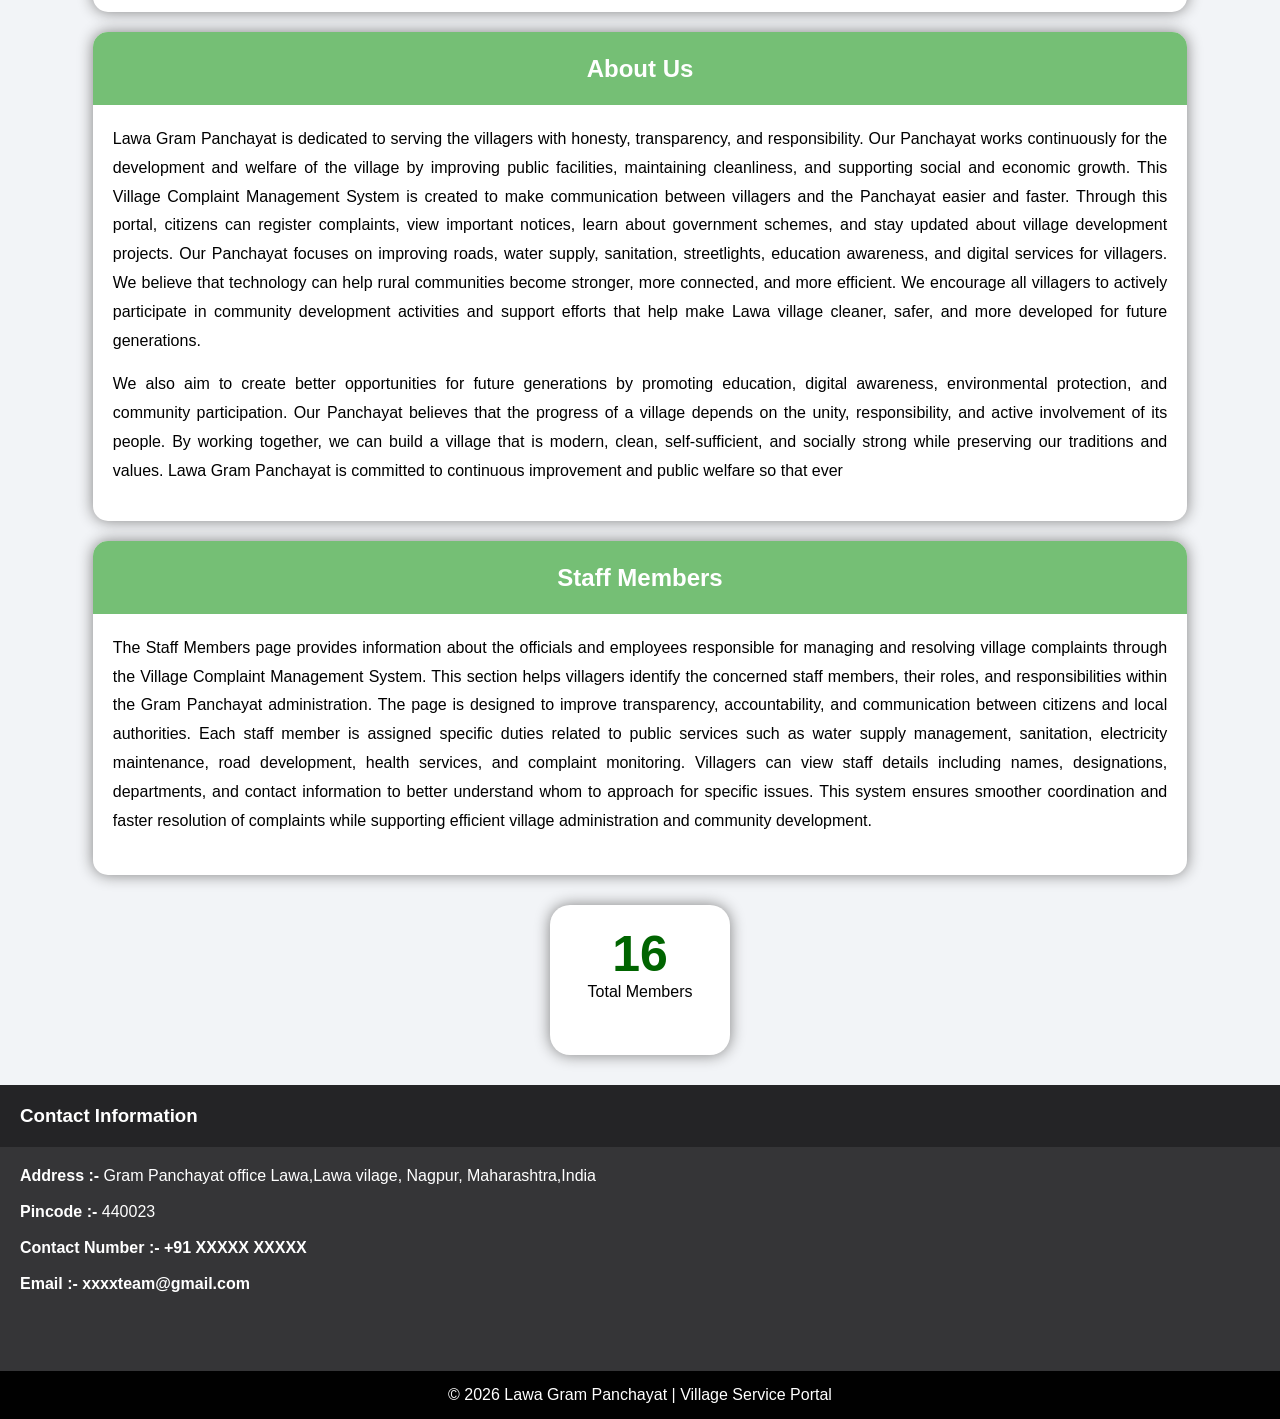
==== commit e5f69a12: "Update index.html" ====
--- a/index.html
+++ b/index.html
@@ -1,8 +1,6 @@
 <!DOCTYPE html>
 <html lang="en">
 <head>
-    <meta charset="UTF-8">
-    <meta name="viewport" content="width=device-width, initial-scale=1.0">
     <title>Homepage</title>
    <link rel="stylesheet" href="style.css">
 </head>
--- a/style.css
+++ b/style.css
@@ -62,8 +62,9 @@
 
 .search-text{
     padding:5px;
-    width:500px;
-    border: 1px solid #dcdcdc;
+    width:100%;
+    max-width:500px;
+    border:1px solid #dcdcdc;
     border-radius:15px;
 }
 
@@ -266,7 +267,8 @@
 
 /* Individual Box */
 .service-box{
-    width:280px;
+    width:90%;
+    max-width:280px;
     background:rgba(255,255,255,0.85);
     border-radius:15px;
     padding:25px;
@@ -324,6 +326,7 @@
 .contact_info p{
     color:white;
     padding:20px;
+    word-break:break-word;
 
 
 }
@@ -346,7 +349,8 @@
     }
 
 .mb3{
-    width:200px;
+     width:180px;
+    max-width:90%;
     height:150px;
     margin:30px auto;
     padding:0px;
@@ -421,7 +425,8 @@
     position:absolute;
     top:45px;
     right:0;
-    width:250px;
+    width:280px;
+    max-width:95%;
     background:white;
     border-radius:10px;
     padding:15px;
@@ -464,6 +469,8 @@
 .tools-container {
     display:flex;
     align-items:center;
+    justify-content:center;
+    flex-wrap:wrap;
     gap:10px;
 
 }
@@ -513,7 +520,7 @@
 }
 
 .accessibility-panel,
-.accessibilty-panel *{
+.accessibility-panel *{
     font-size:16px !important;
 }
 
@@ -787,7 +794,8 @@
 }
 
 .stat-box{
-    width:180px;
+    width:90%;
+    max-width:180px;
     padding:20px;
     text-align:center;
     border-radius:12px;
@@ -826,7 +834,8 @@
 }
 
 .admin-card{
-    width:320px;
+    width:90%;
+    max-width:320px;
     min-height:220px;
     background:white;
     border-radius:15px;
@@ -875,8 +884,9 @@
 }
 
 .admin-service-box{
-    width:280px;
-    height:280px;   /* Add this */
+    width:90%;
+    max-width:280px;
+    height:auto;
     background:rgba(255,255,255,0.85);
     border-radius:15px;
     padding:25px;
@@ -987,7 +997,8 @@
 }
 
 .delete-box{
-    width:400px;
+    width:90%;
+    max-width:400px;
     border-radius:12px;
     overflow:hidden;
     box-shadow:0 0 20px rgba(0,0,0,0.3);
@@ -1037,7 +1048,8 @@
 }
 
 .search_complaint input{
-    width:300px;
+    width:100%;
+    max-width:300px;
     padding:8px;
     border: 1px solid;
     border-right: none;
@@ -1139,20 +1151,301 @@
     display:block;
 }
 
-/* Mobile Responsive */
-@media (max-width: 768px) {
-
-    table {
-        width: 100%;
-        font-size: 12px;
-    }
-
-    table th,
-    table td {
-        padding: 8px;
-    }
-
-    h1 {
-        font-size: 24px;
-    }
-}+/* ==============================
+   MOBILE RESPONSIVE (768px)
+============================== */
+
+@media screen and (max-width:768px){
+
+html,
+body{
+    overflow-x:hidden;
+}
+
+/* Header */
+
+.headline{
+    flex-direction:column;
+    text-align:center;
+    gap:10px;
+    padding:12px;
+}
+
+.headline h4{
+    font-size:13px;
+    text-align:left;
+    flex:1;
+    margin:0;
+}
+
+.tools-container{
+    display:flex;
+    align-items:center;
+    justify-content:flex-end;
+    gap:4px;
+    flex-wrap:nowrap;
+}
+
+/* Navigation */
+
+.Mylinks{
+    flex-wrap:wrap;
+    justify-content:center;
+    padding:10px;
+    gap:10px;
+}
+
+.Mylinks li{
+    margin:0;
+}
+
+.Mylinks li a{
+    display:flex;
+    align-items:center;
+    color:grey;
+    padding:6px 4px;
+    text-decoration:none;
+    font-weight:lighter;
+    font-size:13px;
+}
+
+/* Search */
+
+.search-item{
+    width:100%;
+    display:flex;
+    flex-direction:row;
+    align-items:center;
+    justify-content:center;
+    gap:5px;
+    flex-wrap:nowrap;
+}
+
+.search-text{
+    width:160px;
+    font-size:13px;
+    padding:4px 8px;
+}
+
+.category-dropdown{
+    width:100%;
+}
+
+.category-btn{
+    width:auto;
+    padding:4px 8px;
+    font-size:13px;
+}
+
+.search-btn{
+    width:auto;
+    margin-left:0;
+    padding:4px 8px;
+    font-size:13px;
+}
+
+/* Home */
+
+.home-content{
+    width:95%;
+}
+
+.fbox,
+.sbox,
+.tbox,
+.service-sec,
+.Info-content,
+.staff_member,
+.admin-service-sec,
+.admin-Info-content{
+    width:100%;
+    padding:15px;
+}
+
+.fbox h1,
+.sbox h2,
+.tbox h2,
+.service-sec h2,
+.Info-content h2,
+.staff_member h1,
+.admin-service-sec h2,
+.admin-Info-content h2{
+    font-size:22px;
+}
+
+/* Paragraph */
+
+.home-content p,
+.Info-content p,
+.staff_member p,
+.tbox p,
+.sbox p{
+    font-size:15px;
+    line-height:1.7;
+}
+
+/* Services */
+
+.services-container,
+.admin-services-container{
+    flex-direction:column;
+    align-items:center;
+}
+
+.service-box,
+.admin-service-box{
+    width:100%;
+    max-width:350px;
+    height:auto;
+}
+
+/* Dashboard */
+
+.stats-container{
+    display:flex;
+    flex-wrap:wrap;
+    justify-content:center;
+    gap:12px;
+}
+
+.stat-box{
+    width:150px;
+    max-width:150px;
+    padding:15px;
+}
+
+.stat-box h2{
+    font-size:24px;
+}
+
+.stat-box p{
+    font-size:14px;
+}
+
+.admin-container{
+    flex-direction:column;
+    align-items:center;
+}
+
+.admin-card{
+    width:95%;
+}
+
+/* Tables */
+
+table{
+    display:block;
+    overflow-x:auto;
+    white-space:nowrap;
+    width:100%;
+}
+
+table th,
+table td{
+    padding:8px;
+    font-size:13px;
+}
+
+/* Counter */
+
+.mb3{
+    width:180px;
+}
+
+/* Search Complaint */
+
+.search_complaint{
+    justify-content:center;
+}
+
+.search_complaint input{
+    width:100%;
+}
+
+.search_complaint button{
+    width:90px;
+}
+
+/* Contact */
+
+.contact_info{
+    text-align:center;
+}
+
+.contact_info p{
+    font-size:15px;
+    word-break:break-word;
+}
+
+/* Delete Popup */
+
+.delete-box{
+    width:95%;
+}
+
+/* Accessibility */
+
+.accessibility-panel{
+    width:95%;
+    right:50%;
+    transform:translateX(50%);
+}
+
+.tool-grid{
+    grid-template-columns:1fr;
+}
+
+/* Dropdown */
+
+.dropdown-menu,
+.dropdown-user,
+.dropdown-language{
+    right:0;
+}
+
+.menu-icon{
+    width:22px;
+    height:22px;
+    padding:3px;
+}
+
+/* Images */
+
+img{
+    max-width:100%;
+    height:auto;
+}
+
+/* Fonts */
+
+h1{
+    font-size:24px;
+}
+
+h2{
+    font-size:22px;
+}
+
+h3{
+    font-size:18px;
+}
+
+.user-icon{
+    width:22px;
+    height:22px;
+    padding:3px;
+}
+
+.language-icon{
+    width:22px;
+    height:22px;
+    cursor:pointer;
+    border-radius:50%;
+}
+
+.accessibility-menu img{
+    width:22px;
+    height:22px;
+}
+
+}
